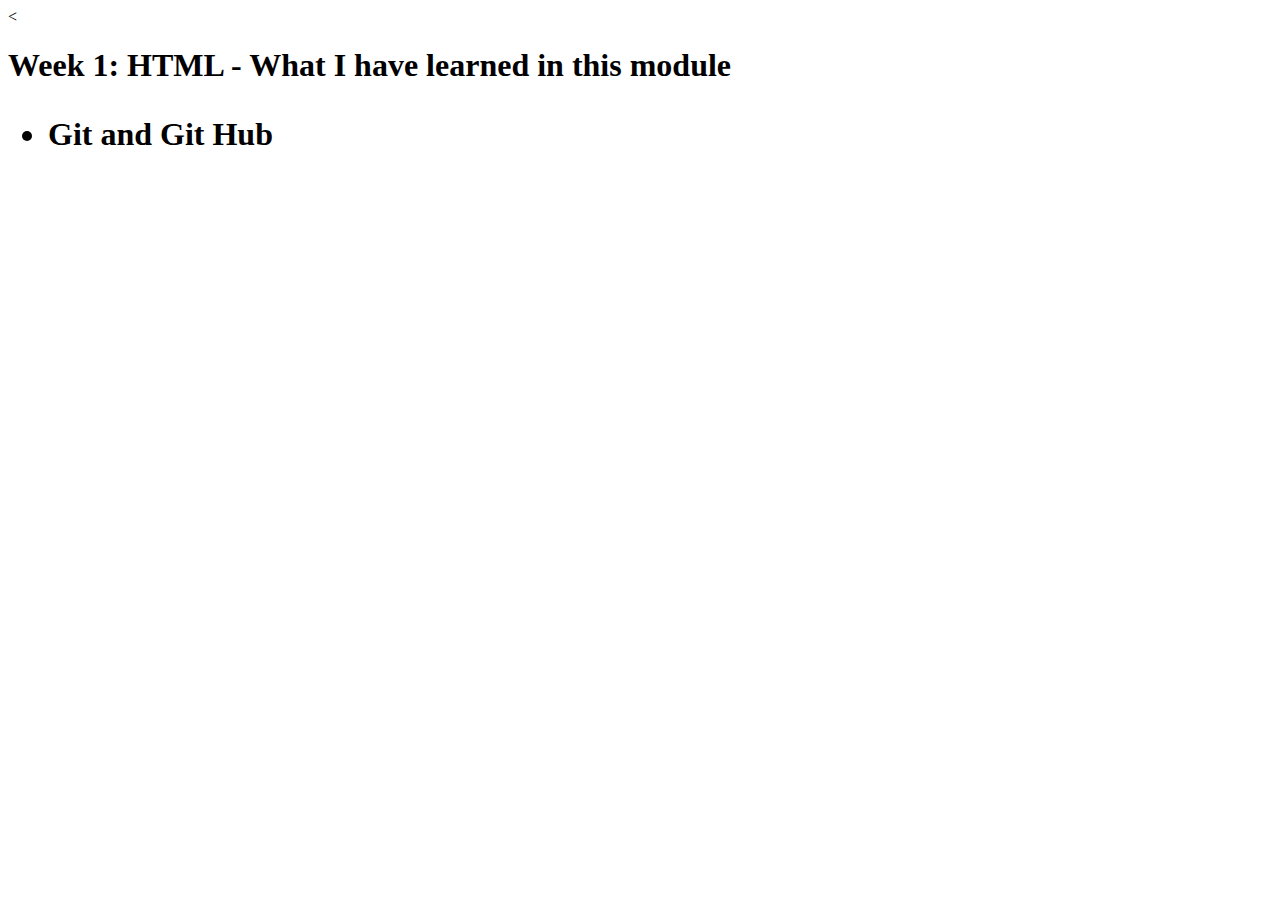
==== index.html @ 7ed9c43a "added index file" ====
<<!DOCTYPE html>
<html lang="en" dir="ltr">
  <head>
    <meta charset="utf-8">
    <title>HTML, CSS and Javascript for Web Developers</title>
  </head>
  <body>
    <h1> Week 1: HTML - What I have learned in this module <h1>
      <ul>
        <li> Git and Git Hub </li>
      </ul>
  </body>
</html>
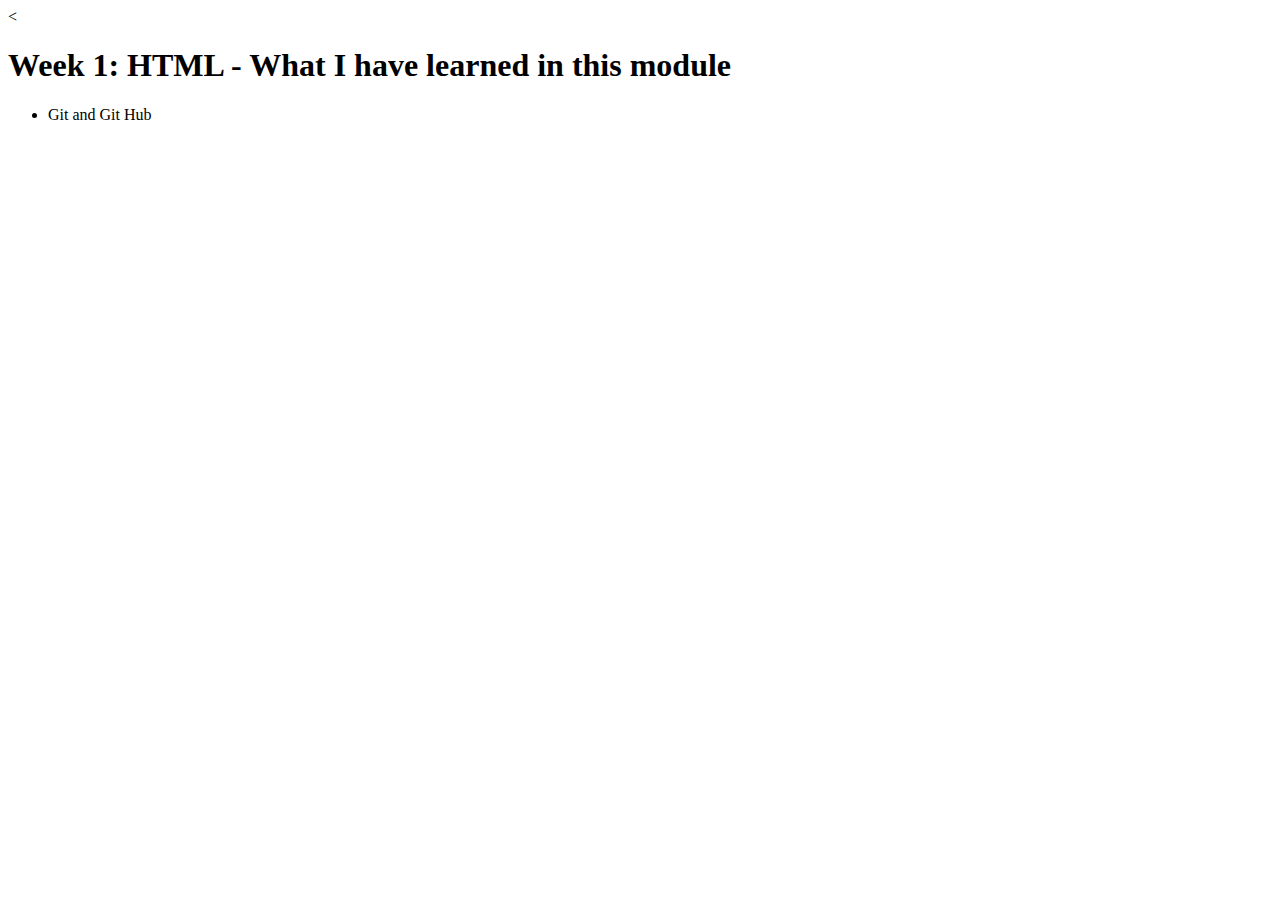
==== commit 274e8e60: "fixed an error" ====
--- a/index.html
+++ b/index.html
@@ -5,7 +5,7 @@
     <title>HTML, CSS and Javascript for Web Developers</title>
   </head>
   <body>
-    <h1> Week 1: HTML - What I have learned in this module <h1>
+    <h1> Week 1: HTML - What I have learned in this module </h1>
       <ul>
         <li> Git and Git Hub </li>
       </ul>
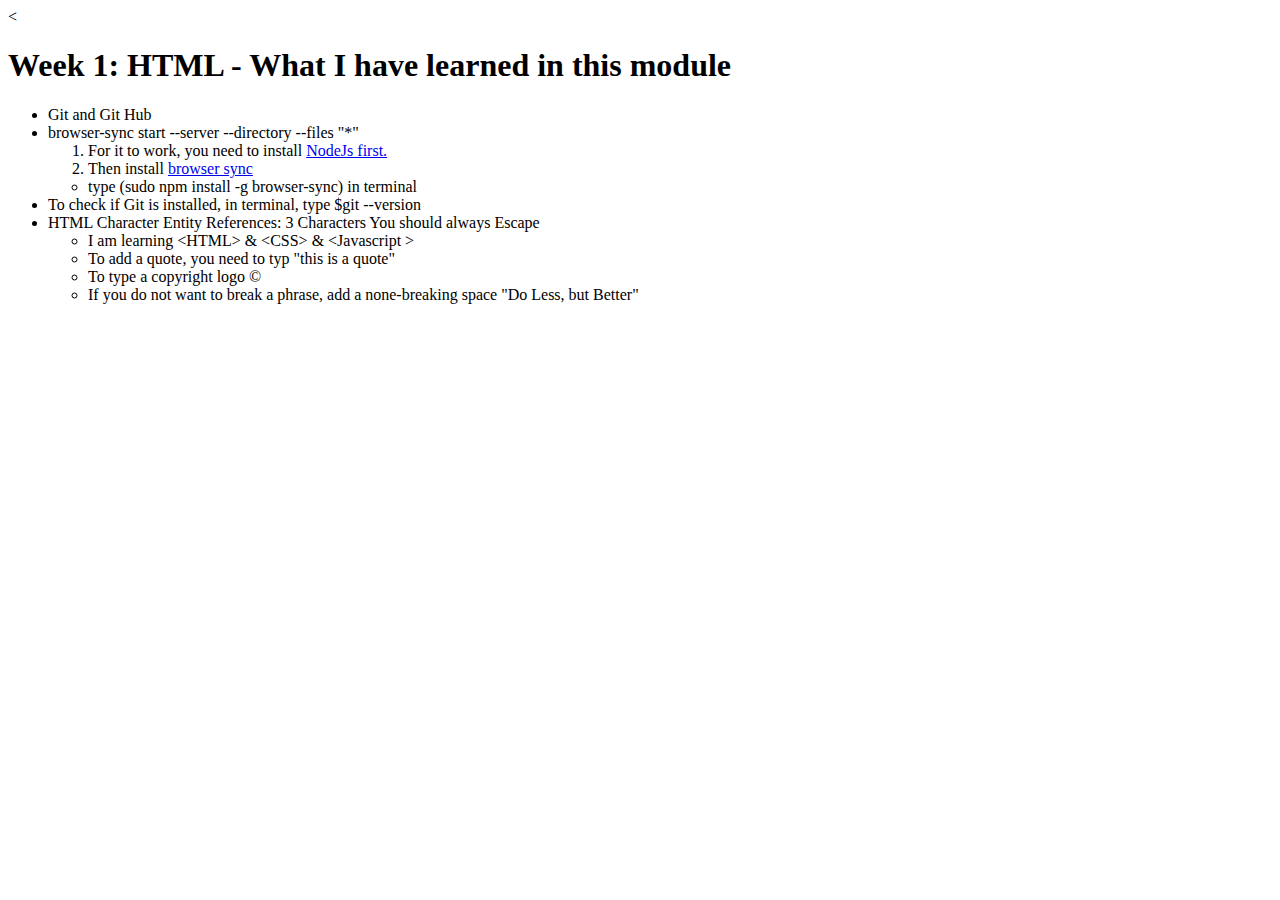
==== commit 8bf6562a: "added what I learnd in week1 HTML" ====
--- a/index.html
+++ b/index.html
@@ -5,9 +5,32 @@
     <title>HTML, CSS and Javascript for Web Developers</title>
   </head>
   <body>
+    <header>
     <h1> Week 1: HTML - What I have learned in this module </h1>
+  </header>
+  
+    <p>
       <ul>
         <li> Git and Git Hub </li>
+        <li> browser-sync start --server --directory --files "*" </li>
+            <ol>
+              <li>For it to work, you need to install <a href="https://nodejs.org/en/download/" title="Node JS" target=_blank> NodeJs first.</a></li>
+              <li> Then install <a href="https://browsersync.io/#install" title="browser sync intall" target=_blank> browser sync </a> </li>
+            </ol>
+            <ul>
+              <li> type (sudo npm install -g browser-sync) in terminal </li>
+            </ul>
+        <li> To check if Git is installed, in terminal, type $git --version </li>
+        <li> HTML Character Entity References: 3 Characters You should always Escape </li>
+        <ul>
+          <li>I am learning &lt;HTML&gt; &amp; &lt;CSS&gt; &amp; &lt;Javascript &gt; </li>
+          <li> To add a quote, you need to typ &quot;this is a quote&quot;</li>
+          <li> To type a copyright logo &copy; </li>
+          <li> If you do not want to break a phrase, add a none-breaking space &quot;Do&nbsp;Less,&nbsp;but&nbsp;Better&quot; </li>
+        </ul>
+
+
       </ul>
+    </p>
   </body>
 </html>
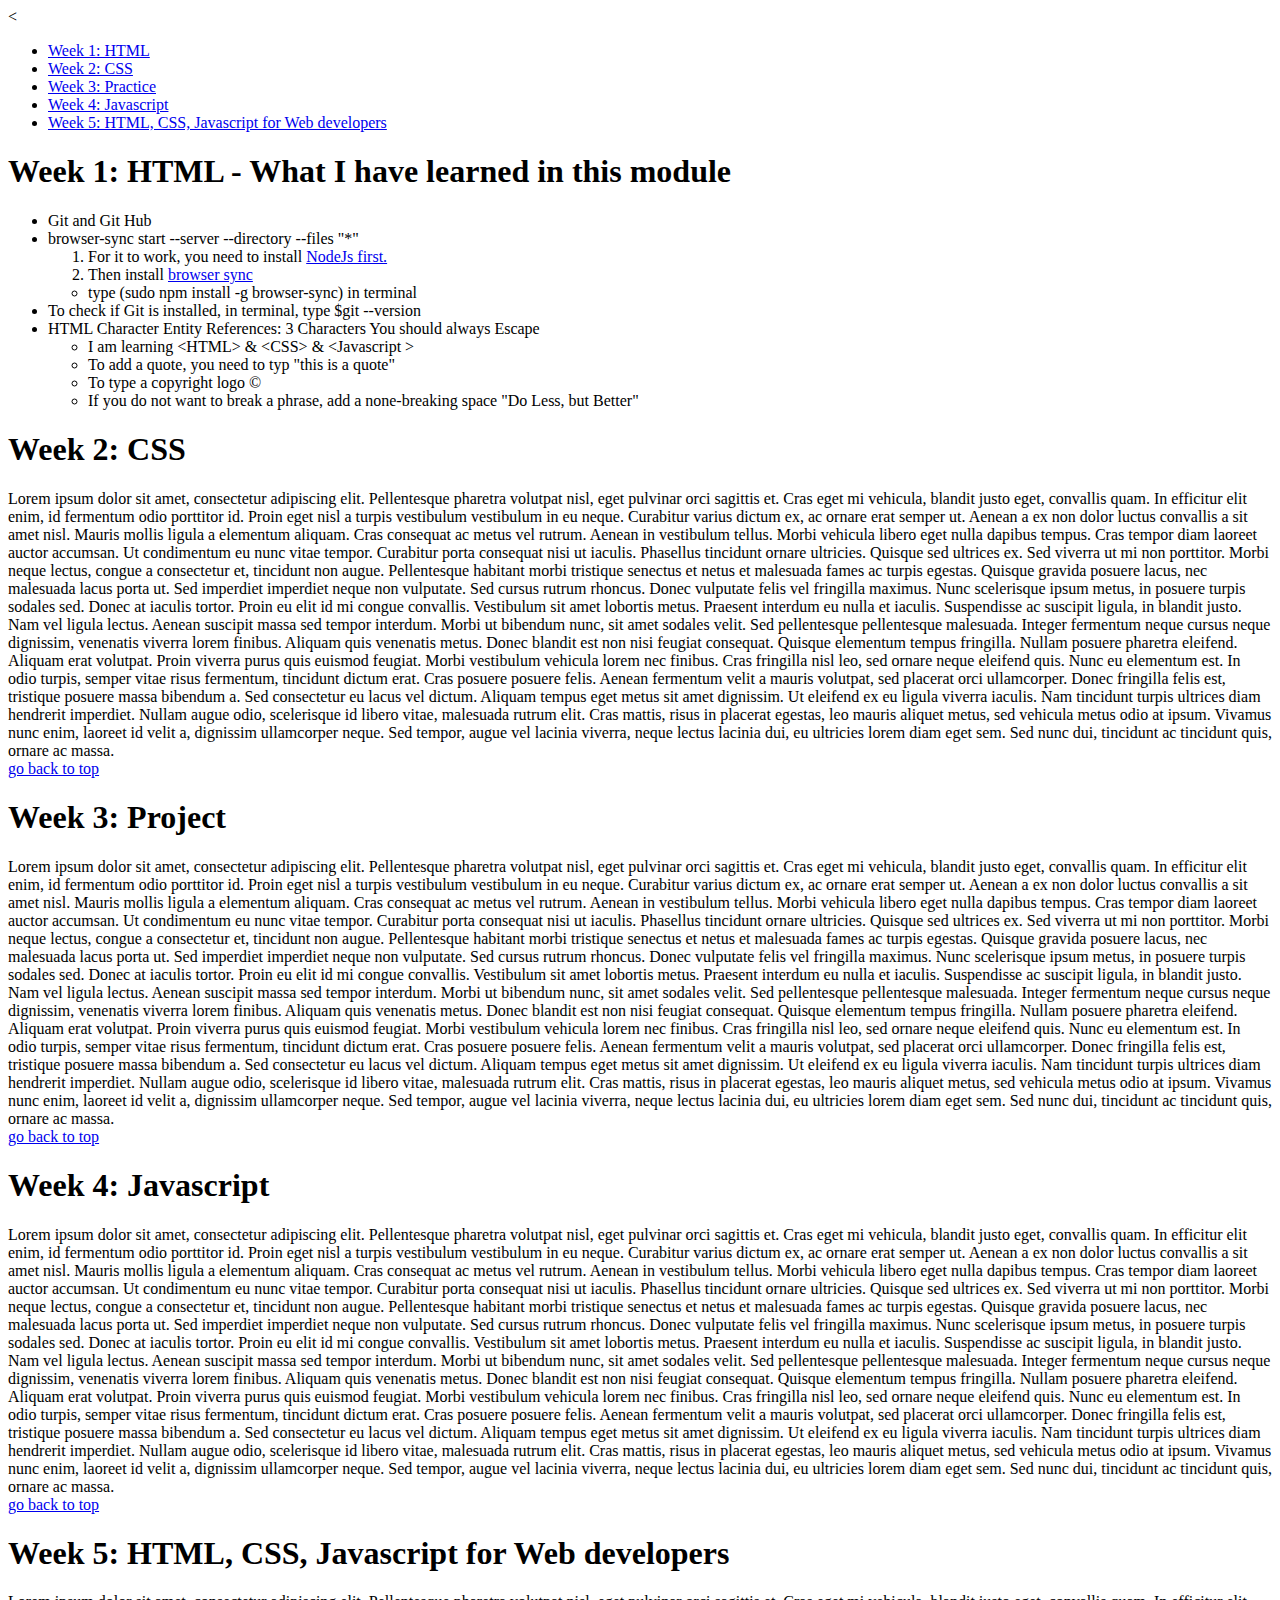
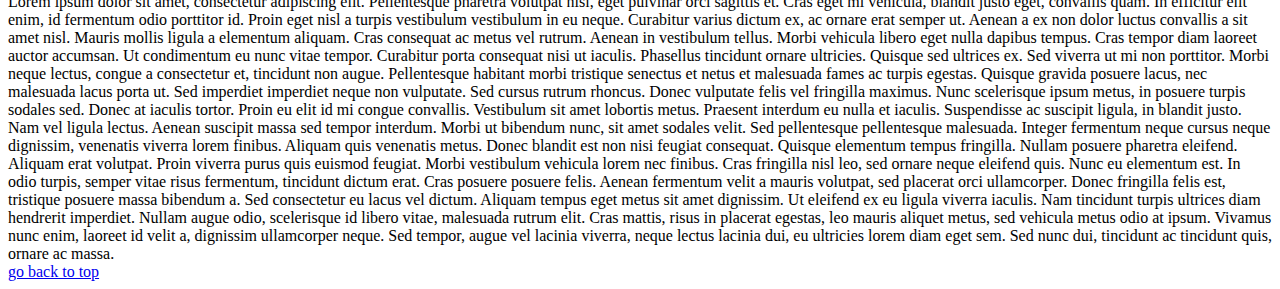
==== commit 1f8b7c53: "added a section for each week" ====
--- a/index.html
+++ b/index.html
@@ -6,9 +6,18 @@
   </head>
   <body>
     <header>
-    <h1> Week 1: HTML - What I have learned in this module </h1>
+    <nav id="top">
+      <ul>
+        <li><a href="#week1"> Week 1: HTML </a></li>
+        <li><a href="#week2"> Week 2: CSS </a></li>
+        <li><a href="#week3"> Week 3: Practice </a></li>
+        <li><a href="#week4"> Week 4: Javascript </a></li>
+        <li><a href="#week5"> Week 5: HTML, CSS, Javascript for Web developers </a></li>
+      </ul>
+    </nav>
   </header>
-  
+
+  <section id="week1">  <h1> Week 1: HTML - What I have learned in this module </h1>
     <p>
       <ul>
         <li> Git and Git Hub </li>
@@ -28,9 +37,54 @@
           <li> To type a copyright logo &copy; </li>
           <li> If you do not want to break a phrase, add a none-breaking space &quot;Do&nbsp;Less,&nbsp;but&nbsp;Better&quot; </li>
         </ul>
-
-
       </ul>
     </p>
-  </body>
+  </section>
+  <section id="week2"> <h1> Week 2: CSS </h1>
+    Lorem ipsum dolor sit amet, consectetur adipiscing elit. Pellentesque pharetra volutpat nisl, eget pulvinar orci sagittis et. Cras eget mi vehicula, blandit justo eget, convallis quam. In efficitur elit enim, id fermentum odio porttitor id. Proin eget nisl a turpis vestibulum vestibulum in eu neque. Curabitur varius dictum ex, ac ornare erat semper ut. Aenean a ex non dolor luctus convallis a sit amet nisl. Mauris mollis ligula a elementum aliquam. Cras consequat ac metus vel rutrum. Aenean in vestibulum tellus. Morbi vehicula libero eget nulla dapibus tempus. Cras tempor diam laoreet auctor accumsan. Ut condimentum eu nunc vitae tempor.
+
+Curabitur porta consequat nisi ut iaculis. Phasellus tincidunt ornare ultricies. Quisque sed ultrices ex. Sed viverra ut mi non porttitor. Morbi neque lectus, congue a consectetur et, tincidunt non augue. Pellentesque habitant morbi tristique senectus et netus et malesuada fames ac turpis egestas. Quisque gravida posuere lacus, nec malesuada lacus porta ut.
+
+Sed imperdiet imperdiet neque non vulputate. Sed cursus rutrum rhoncus. Donec vulputate felis vel fringilla maximus. Nunc scelerisque ipsum metus, in posuere turpis sodales sed. Donec at iaculis tortor. Proin eu elit id mi congue convallis. Vestibulum sit amet lobortis metus. Praesent interdum eu nulla et iaculis. Suspendisse ac suscipit ligula, in blandit justo. Nam vel ligula lectus.
+
+Aenean suscipit massa sed tempor interdum. Morbi ut bibendum nunc, sit amet sodales velit. Sed pellentesque pellentesque malesuada. Integer fermentum neque cursus neque dignissim, venenatis viverra lorem finibus. Aliquam quis venenatis metus. Donec blandit est non nisi feugiat consequat. Quisque elementum tempus fringilla. Nullam posuere pharetra eleifend. Aliquam erat volutpat. Proin viverra purus quis euismod feugiat. Morbi vestibulum vehicula lorem nec finibus. Cras fringilla nisl leo, sed ornare neque eleifend quis. Nunc eu elementum est. In odio turpis, semper vitae risus fermentum, tincidunt dictum erat. Cras posuere posuere felis.
+
+Aenean fermentum velit a mauris volutpat, sed placerat orci ullamcorper. Donec fringilla felis est, tristique posuere massa bibendum a. Sed consectetur eu lacus vel dictum. Aliquam tempus eget metus sit amet dignissim. Ut eleifend ex eu ligula viverra iaculis. Nam tincidunt turpis ultrices diam hendrerit imperdiet. Nullam augue odio, scelerisque id libero vitae, malesuada rutrum elit. Cras mattis, risus in placerat egestas, leo mauris aliquet metus, sed vehicula metus odio at ipsum. Vivamus nunc enim, laoreet id velit a, dignissim ullamcorper neque. Sed tempor, augue vel lacinia viverra, neque lectus lacinia dui, eu ultricies lorem diam eget sem. Sed nunc dui, tincidunt ac tincidunt quis, ornare ac massa.
+  </section>
+  <a href=#top> go back to top </a>
+  <section id="week3"><h1> Week 3: Project </h1>Lorem ipsum dolor sit amet, consectetur adipiscing elit. Pellentesque pharetra volutpat nisl, eget pulvinar orci sagittis et. Cras eget mi vehicula, blandit justo eget, convallis quam. In efficitur elit enim, id fermentum odio porttitor id. Proin eget nisl a turpis vestibulum vestibulum in eu neque. Curabitur varius dictum ex, ac ornare erat semper ut. Aenean a ex non dolor luctus convallis a sit amet nisl. Mauris mollis ligula a elementum aliquam. Cras consequat ac metus vel rutrum. Aenean in vestibulum tellus. Morbi vehicula libero eget nulla dapibus tempus. Cras tempor diam laoreet auctor accumsan. Ut condimentum eu nunc vitae tempor.
+
+Curabitur porta consequat nisi ut iaculis. Phasellus tincidunt ornare ultricies. Quisque sed ultrices ex. Sed viverra ut mi non porttitor. Morbi neque lectus, congue a consectetur et, tincidunt non augue. Pellentesque habitant morbi tristique senectus et netus et malesuada fames ac turpis egestas. Quisque gravida posuere lacus, nec malesuada lacus porta ut.
+
+Sed imperdiet imperdiet neque non vulputate. Sed cursus rutrum rhoncus. Donec vulputate felis vel fringilla maximus. Nunc scelerisque ipsum metus, in posuere turpis sodales sed. Donec at iaculis tortor. Proin eu elit id mi congue convallis. Vestibulum sit amet lobortis metus. Praesent interdum eu nulla et iaculis. Suspendisse ac suscipit ligula, in blandit justo. Nam vel ligula lectus.
+
+Aenean suscipit massa sed tempor interdum. Morbi ut bibendum nunc, sit amet sodales velit. Sed pellentesque pellentesque malesuada. Integer fermentum neque cursus neque dignissim, venenatis viverra lorem finibus. Aliquam quis venenatis metus. Donec blandit est non nisi feugiat consequat. Quisque elementum tempus fringilla. Nullam posuere pharetra eleifend. Aliquam erat volutpat. Proin viverra purus quis euismod feugiat. Morbi vestibulum vehicula lorem nec finibus. Cras fringilla nisl leo, sed ornare neque eleifend quis. Nunc eu elementum est. In odio turpis, semper vitae risus fermentum, tincidunt dictum erat. Cras posuere posuere felis.
+
+Aenean fermentum velit a mauris volutpat, sed placerat orci ullamcorper. Donec fringilla felis est, tristique posuere massa bibendum a. Sed consectetur eu lacus vel dictum. Aliquam tempus eget metus sit amet dignissim. Ut eleifend ex eu ligula viverra iaculis. Nam tincidunt turpis ultrices diam hendrerit imperdiet. Nullam augue odio, scelerisque id libero vitae, malesuada rutrum elit. Cras mattis, risus in placerat egestas, leo mauris aliquet metus, sed vehicula metus odio at ipsum. Vivamus nunc enim, laoreet id velit a, dignissim ullamcorper neque. Sed tempor, augue vel lacinia viverra, neque lectus lacinia dui, eu ultricies lorem diam eget sem. Sed nunc dui, tincidunt ac tincidunt quis, ornare ac massa.
+  </section>
+  <a href=#top> go back to top </a>
+  <section id="week4"><h1> Week 4: Javascript </h1>Lorem ipsum dolor sit amet, consectetur adipiscing elit. Pellentesque pharetra volutpat nisl, eget pulvinar orci sagittis et. Cras eget mi vehicula, blandit justo eget, convallis quam. In efficitur elit enim, id fermentum odio porttitor id. Proin eget nisl a turpis vestibulum vestibulum in eu neque. Curabitur varius dictum ex, ac ornare erat semper ut. Aenean a ex non dolor luctus convallis a sit amet nisl. Mauris mollis ligula a elementum aliquam. Cras consequat ac metus vel rutrum. Aenean in vestibulum tellus. Morbi vehicula libero eget nulla dapibus tempus. Cras tempor diam laoreet auctor accumsan. Ut condimentum eu nunc vitae tempor.
+
+Curabitur porta consequat nisi ut iaculis. Phasellus tincidunt ornare ultricies. Quisque sed ultrices ex. Sed viverra ut mi non porttitor. Morbi neque lectus, congue a consectetur et, tincidunt non augue. Pellentesque habitant morbi tristique senectus et netus et malesuada fames ac turpis egestas. Quisque gravida posuere lacus, nec malesuada lacus porta ut.
+
+Sed imperdiet imperdiet neque non vulputate. Sed cursus rutrum rhoncus. Donec vulputate felis vel fringilla maximus. Nunc scelerisque ipsum metus, in posuere turpis sodales sed. Donec at iaculis tortor. Proin eu elit id mi congue convallis. Vestibulum sit amet lobortis metus. Praesent interdum eu nulla et iaculis. Suspendisse ac suscipit ligula, in blandit justo. Nam vel ligula lectus.
+
+Aenean suscipit massa sed tempor interdum. Morbi ut bibendum nunc, sit amet sodales velit. Sed pellentesque pellentesque malesuada. Integer fermentum neque cursus neque dignissim, venenatis viverra lorem finibus. Aliquam quis venenatis metus. Donec blandit est non nisi feugiat consequat. Quisque elementum tempus fringilla. Nullam posuere pharetra eleifend. Aliquam erat volutpat. Proin viverra purus quis euismod feugiat. Morbi vestibulum vehicula lorem nec finibus. Cras fringilla nisl leo, sed ornare neque eleifend quis. Nunc eu elementum est. In odio turpis, semper vitae risus fermentum, tincidunt dictum erat. Cras posuere posuere felis.
+
+Aenean fermentum velit a mauris volutpat, sed placerat orci ullamcorper. Donec fringilla felis est, tristique posuere massa bibendum a. Sed consectetur eu lacus vel dictum. Aliquam tempus eget metus sit amet dignissim. Ut eleifend ex eu ligula viverra iaculis. Nam tincidunt turpis ultrices diam hendrerit imperdiet. Nullam augue odio, scelerisque id libero vitae, malesuada rutrum elit. Cras mattis, risus in placerat egestas, leo mauris aliquet metus, sed vehicula metus odio at ipsum. Vivamus nunc enim, laoreet id velit a, dignissim ullamcorper neque. Sed tempor, augue vel lacinia viverra, neque lectus lacinia dui, eu ultricies lorem diam eget sem. Sed nunc dui, tincidunt ac tincidunt quis, ornare ac massa.
+  </section>
+  <a href=#top> go back to top </a>
+  <section id="week5"> <h1> Week 5: HTML, CSS, Javascript for Web developers </h1>
+    Lorem ipsum dolor sit amet, consectetur adipiscing elit. Pellentesque pharetra volutpat nisl, eget pulvinar orci sagittis et. Cras eget mi vehicula, blandit justo eget, convallis quam. In efficitur elit enim, id fermentum odio porttitor id. Proin eget nisl a turpis vestibulum vestibulum in eu neque. Curabitur varius dictum ex, ac ornare erat semper ut. Aenean a ex non dolor luctus convallis a sit amet nisl. Mauris mollis ligula a elementum aliquam. Cras consequat ac metus vel rutrum. Aenean in vestibulum tellus. Morbi vehicula libero eget nulla dapibus tempus. Cras tempor diam laoreet auctor accumsan. Ut condimentum eu nunc vitae tempor.
+
+Curabitur porta consequat nisi ut iaculis. Phasellus tincidunt ornare ultricies. Quisque sed ultrices ex. Sed viverra ut mi non porttitor. Morbi neque lectus, congue a consectetur et, tincidunt non augue. Pellentesque habitant morbi tristique senectus et netus et malesuada fames ac turpis egestas. Quisque gravida posuere lacus, nec malesuada lacus porta ut.
+
+Sed imperdiet imperdiet neque non vulputate. Sed cursus rutrum rhoncus. Donec vulputate felis vel fringilla maximus. Nunc scelerisque ipsum metus, in posuere turpis sodales sed. Donec at iaculis tortor. Proin eu elit id mi congue convallis. Vestibulum sit amet lobortis metus. Praesent interdum eu nulla et iaculis. Suspendisse ac suscipit ligula, in blandit justo. Nam vel ligula lectus.
+
+Aenean suscipit massa sed tempor interdum. Morbi ut bibendum nunc, sit amet sodales velit. Sed pellentesque pellentesque malesuada. Integer fermentum neque cursus neque dignissim, venenatis viverra lorem finibus. Aliquam quis venenatis metus. Donec blandit est non nisi feugiat consequat. Quisque elementum tempus fringilla. Nullam posuere pharetra eleifend. Aliquam erat volutpat. Proin viverra purus quis euismod feugiat. Morbi vestibulum vehicula lorem nec finibus. Cras fringilla nisl leo, sed ornare neque eleifend quis. Nunc eu elementum est. In odio turpis, semper vitae risus fermentum, tincidunt dictum erat. Cras posuere posuere felis.
+
+Aenean fermentum velit a mauris volutpat, sed placerat orci ullamcorper. Donec fringilla felis est, tristique posuere massa bibendum a. Sed consectetur eu lacus vel dictum. Aliquam tempus eget metus sit amet dignissim. Ut eleifend ex eu ligula viverra iaculis. Nam tincidunt turpis ultrices diam hendrerit imperdiet. Nullam augue odio, scelerisque id libero vitae, malesuada rutrum elit. Cras mattis, risus in placerat egestas, leo mauris aliquet metus, sed vehicula metus odio at ipsum. Vivamus nunc enim, laoreet id velit a, dignissim ullamcorper neque. Sed tempor, augue vel lacinia viverra, neque lectus lacinia dui, eu ultricies lorem diam eget sem. Sed nunc dui, tincidunt ac tincidunt quis, ornare ac massa.
+  </section>
+  <a href=#top> go back to top </a>
+    </body>
 </html>
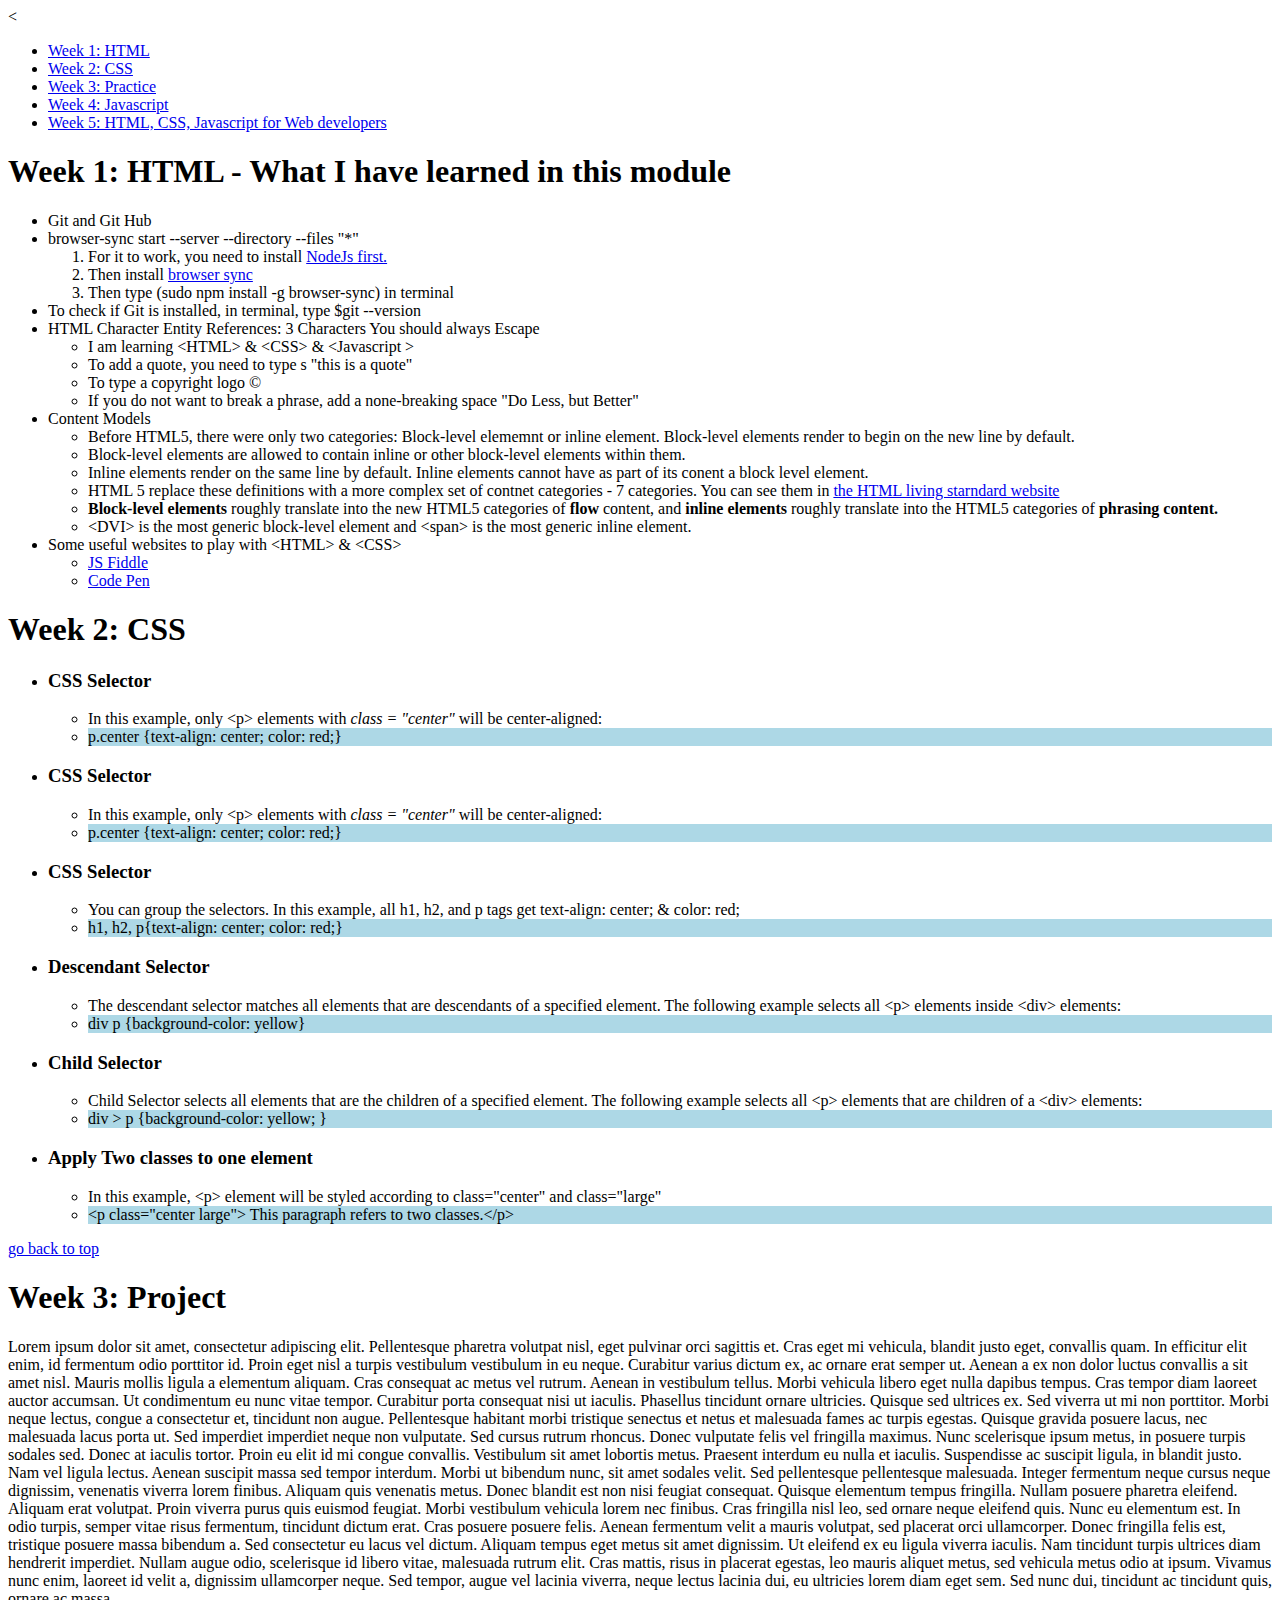
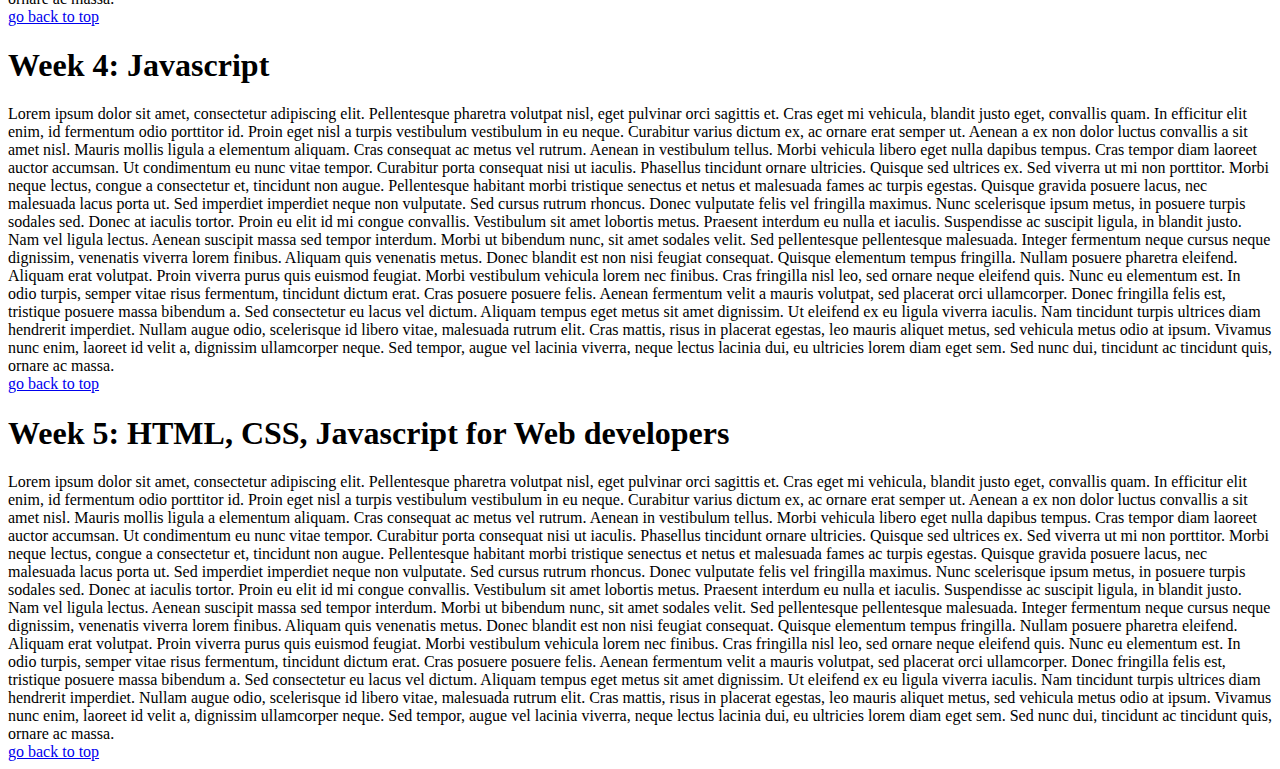
==== commit 63477d41: "added week2 css" ====
--- a/index.html
+++ b/index.html
@@ -3,6 +3,9 @@
   <head>
     <meta charset="utf-8">
     <title>HTML, CSS and Javascript for Web Developers</title>
+    <style>
+    .example{background-color: lightblue;}
+    </style>
   </head>
   <body>
     <header>
@@ -25,31 +28,72 @@
             <ol>
               <li>For it to work, you need to install <a href="https://nodejs.org/en/download/" title="Node JS" target=_blank> NodeJs first.</a></li>
               <li> Then install <a href="https://browsersync.io/#install" title="browser sync intall" target=_blank> browser sync </a> </li>
+              <li> Then type (sudo npm install -g browser-sync) in terminal </li>
             </ol>
-            <ul>
-              <li> type (sudo npm install -g browser-sync) in terminal </li>
-            </ul>
         <li> To check if Git is installed, in terminal, type $git --version </li>
         <li> HTML Character Entity References: 3 Characters You should always Escape </li>
-        <ul>
-          <li>I am learning &lt;HTML&gt; &amp; &lt;CSS&gt; &amp; &lt;Javascript &gt; </li>
-          <li> To add a quote, you need to typ &quot;this is a quote&quot;</li>
-          <li> To type a copyright logo &copy; </li>
-          <li> If you do not want to break a phrase, add a none-breaking space &quot;Do&nbsp;Less,&nbsp;but&nbsp;Better&quot; </li>
-        </ul>
-      </ul>
+          <ul>
+            <li>I am learning &lt;HTML&gt; &amp; &lt;CSS&gt; &amp; &lt;Javascript &gt; </li>
+            <li> To add a quote, you need to type s &quot;this is a quote&quot;</li>
+            <li> To type a copyright logo &copy; </li>
+            <li> If you do not want to break a phrase, add a none-breaking space &quot;Do&nbsp;Less,&nbsp;but&nbsp;Better&quot; </li>
+          </ul>
+        <li> Content Models </li>
+          <ul>
+            <li> Before HTML5, there were only two categories: Block-level elememnt or inline element. Block-level elements render to begin on the new line by default. </li>
+            <li> Block-level elements are allowed to contain inline or other block-level elements within them. </li>
+            <li> Inline elements render on the same line by default. Inline elements cannot have as part of its conent a block level element.</li>
+            <li> HTML 5 replace these definitions with a more complex set of contnet categories - 7 categories. You can see them in <a href="https://html.spec.whatwg.org/multipage/dom.html#kinds-of-content" title="HTML Living Standard" target=_blank >the HTML living starndard website </a> </li>
+            <li> <strong> Block-level elements </strong> roughly translate into the new HTML5 categories of <strong> flow </strong> content, and <strong> inline elements </strong> roughly translate into the HTML5 categories of <strong>phrasing content. </strong> </li>
+            <li> &lt;DVI&gt; is the most generic block-level element and &lt;span&gt; is the most generic inline element. </li>
+          </ul>
+        <li> Some useful websites to play with &lt;HTML&gt; &amp; &lt;CSS&gt; </li>
+          <ul>
+          <li> <a href="https://jsfiddle.net/" title="JS Fiddle" target=_blank> JS Fiddle </a></li>
+            <li> <a href="https://codepen.io/" title="Code Pen" target=_blank> Code Pen </a></li>
+          </ul>
+        </li>
+      </uL>
     </p>
   </section>
   <section id="week2"> <h1> Week 2: CSS </h1>
-    Lorem ipsum dolor sit amet, consectetur adipiscing elit. Pellentesque pharetra volutpat nisl, eget pulvinar orci sagittis et. Cras eget mi vehicula, blandit justo eget, convallis quam. In efficitur elit enim, id fermentum odio porttitor id. Proin eget nisl a turpis vestibulum vestibulum in eu neque. Curabitur varius dictum ex, ac ornare erat semper ut. Aenean a ex non dolor luctus convallis a sit amet nisl. Mauris mollis ligula a elementum aliquam. Cras consequat ac metus vel rutrum. Aenean in vestibulum tellus. Morbi vehicula libero eget nulla dapibus tempus. Cras tempor diam laoreet auctor accumsan. Ut condimentum eu nunc vitae tempor.
+<ul>
+  <li> <h3> CSS Selector </h3>
+      <ul>
+        <li> In this example, only &lt;p&gt; elements with <em>class = "center" </em> will be center-aligned: </li>
+        <li class="example"> p.center {text-align: center; color: red;} </li>
+      </ul>
+  <li> <h3> CSS Selector </h3>
+      <ul>
+        <li> In this example, only &lt;p&gt; elements with <em>class = "center" </em> will be center-aligned: </li>
+        <li class="example"> p.center {text-align: center; color: red;} </li>
+      </ul>
+  <li> <h3> CSS Selector </h3>
+      <ul>
+        <li> You can group the selectors. In this example, all h1, h2, and p tags get text-align: center; &amp; color: red; </li>
+        <li class="example"> h1, h2, p{text-align: center; color: red;} </li>
+      </ul>
+  <li> <h3>Descendant Selector</h3>
+     <ul>
+       <li> The descendant selector matches all elements that are descendants of a specified element. The following example selects all &lt;p&gt; elements inside &lt;div&gt; elements: </li>
+       <li class="example"> div p {background-color: yellow} </li>
+     </ul>
+  <li> <h3> Child Selector </h3></li>
+      <ul>
+        <li> Child Selector selects all elements that are the children of a specified element. The following example selects all &lt;p&gt; elements that are children of a &lt;div&gt; elements: </li>
+        <li class="example"> div > p {background-color: yellow; } </li>
+      </ul>
+  <li><h3> Apply Two classes to one element </h3>
+     <ul>
+       <li> In this example, &lt;p&gt; element will be styled according to class="center" and class="large" </li>
+       <li class="example"> &lt;p class="center large"&gt; This paragraph refers to two classes.&lt;/p&gt; </li>
+    </ul>
 
-Curabitur porta consequat nisi ut iaculis. Phasellus tincidunt ornare ultricies. Quisque sed ultrices ex. Sed viverra ut mi non porttitor. Morbi neque lectus, congue a consectetur et, tincidunt non augue. Pellentesque habitant morbi tristique senectus et netus et malesuada fames ac turpis egestas. Quisque gravida posuere lacus, nec malesuada lacus porta ut.
+  </li>
+</ul>
 
-Sed imperdiet imperdiet neque non vulputate. Sed cursus rutrum rhoncus. Donec vulputate felis vel fringilla maximus. Nunc scelerisque ipsum metus, in posuere turpis sodales sed. Donec at iaculis tortor. Proin eu elit id mi congue convallis. Vestibulum sit amet lobortis metus. Praesent interdum eu nulla et iaculis. Suspendisse ac suscipit ligula, in blandit justo. Nam vel ligula lectus.
 
-Aenean suscipit massa sed tempor interdum. Morbi ut bibendum nunc, sit amet sodales velit. Sed pellentesque pellentesque malesuada. Integer fermentum neque cursus neque dignissim, venenatis viverra lorem finibus. Aliquam quis venenatis metus. Donec blandit est non nisi feugiat consequat. Quisque elementum tempus fringilla. Nullam posuere pharetra eleifend. Aliquam erat volutpat. Proin viverra purus quis euismod feugiat. Morbi vestibulum vehicula lorem nec finibus. Cras fringilla nisl leo, sed ornare neque eleifend quis. Nunc eu elementum est. In odio turpis, semper vitae risus fermentum, tincidunt dictum erat. Cras posuere posuere felis.
 
-Aenean fermentum velit a mauris volutpat, sed placerat orci ullamcorper. Donec fringilla felis est, tristique posuere massa bibendum a. Sed consectetur eu lacus vel dictum. Aliquam tempus eget metus sit amet dignissim. Ut eleifend ex eu ligula viverra iaculis. Nam tincidunt turpis ultrices diam hendrerit imperdiet. Nullam augue odio, scelerisque id libero vitae, malesuada rutrum elit. Cras mattis, risus in placerat egestas, leo mauris aliquet metus, sed vehicula metus odio at ipsum. Vivamus nunc enim, laoreet id velit a, dignissim ullamcorper neque. Sed tempor, augue vel lacinia viverra, neque lectus lacinia dui, eu ultricies lorem diam eget sem. Sed nunc dui, tincidunt ac tincidunt quis, ornare ac massa.
   </section>
   <a href=#top> go back to top </a>
   <section id="week3"><h1> Week 3: Project </h1>Lorem ipsum dolor sit amet, consectetur adipiscing elit. Pellentesque pharetra volutpat nisl, eget pulvinar orci sagittis et. Cras eget mi vehicula, blandit justo eget, convallis quam. In efficitur elit enim, id fermentum odio porttitor id. Proin eget nisl a turpis vestibulum vestibulum in eu neque. Curabitur varius dictum ex, ac ornare erat semper ut. Aenean a ex non dolor luctus convallis a sit amet nisl. Mauris mollis ligula a elementum aliquam. Cras consequat ac metus vel rutrum. Aenean in vestibulum tellus. Morbi vehicula libero eget nulla dapibus tempus. Cras tempor diam laoreet auctor accumsan. Ut condimentum eu nunc vitae tempor.
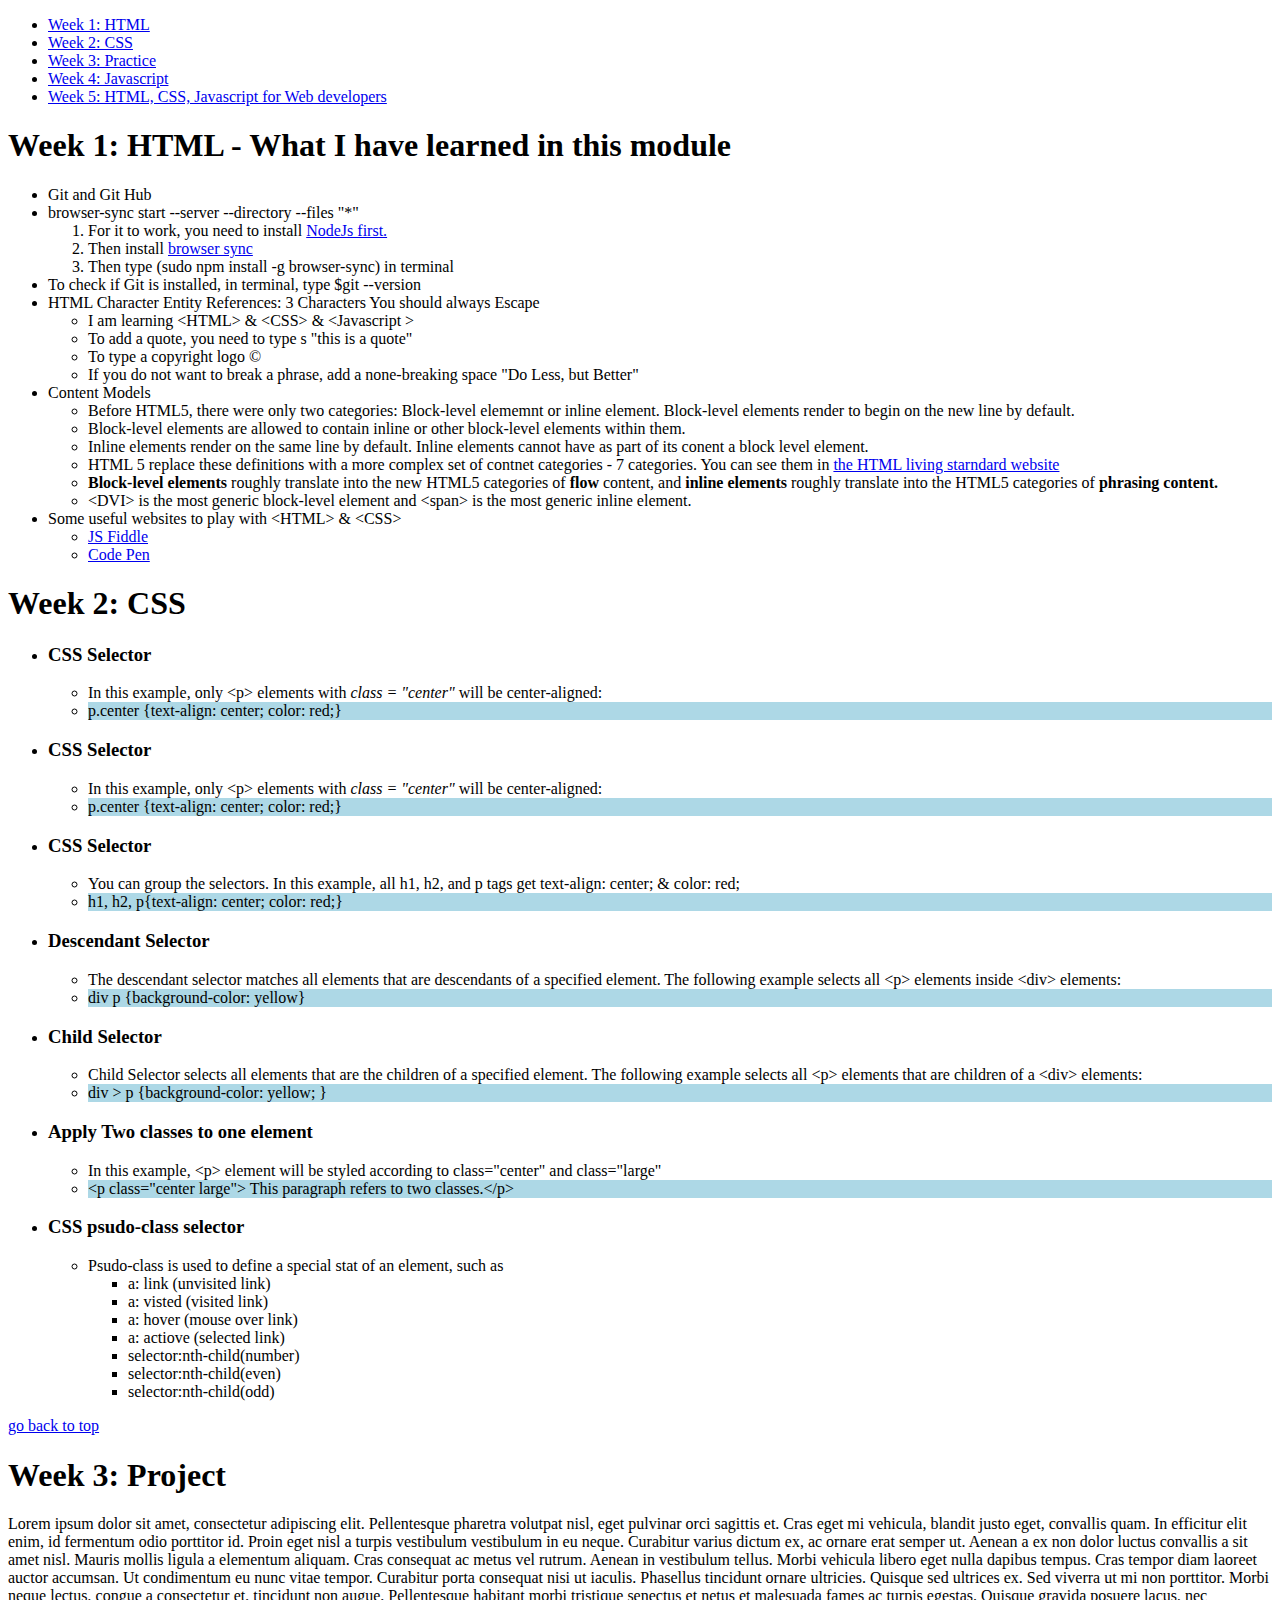
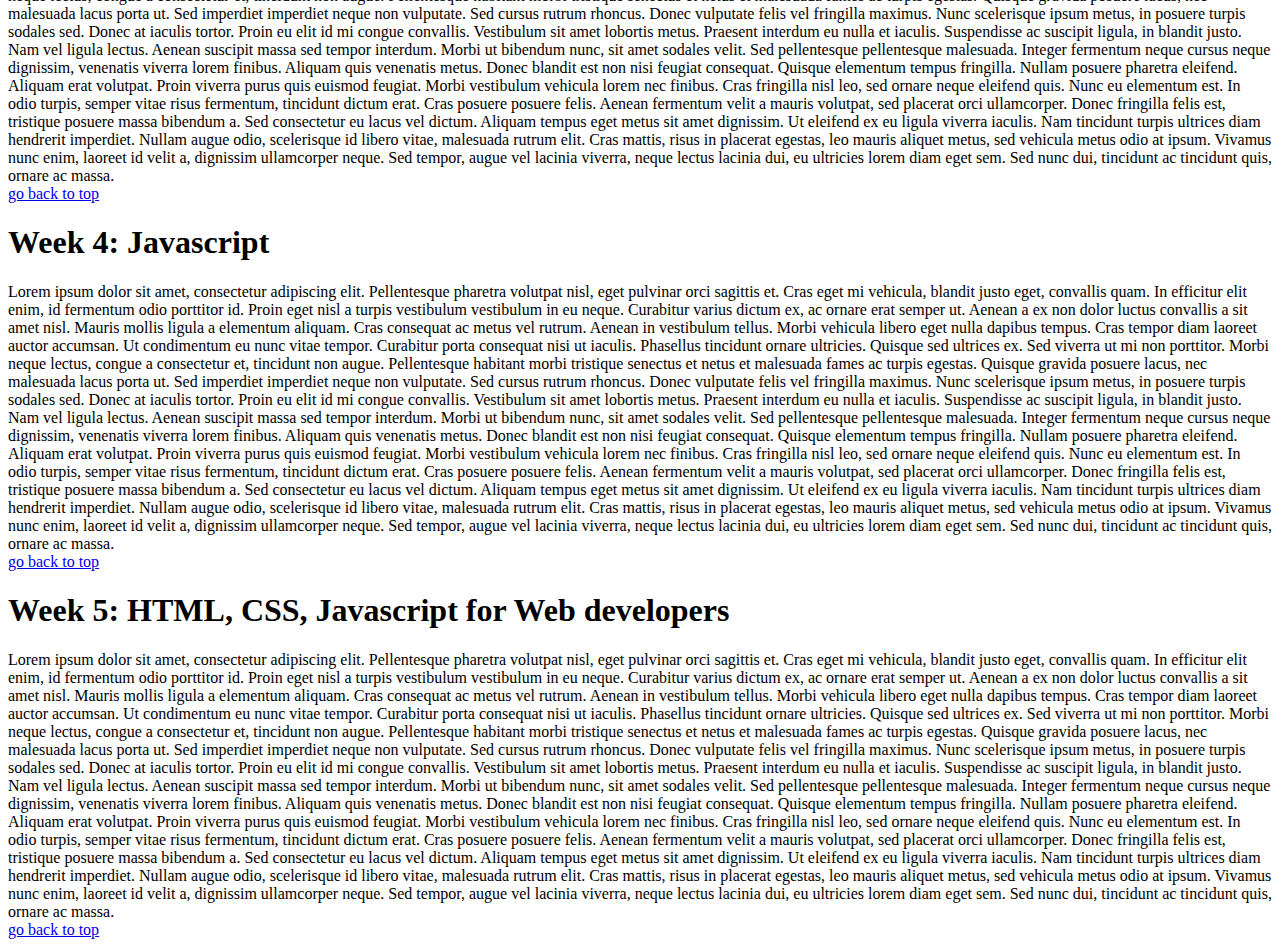
==== commit 0fd971ec: "added peudo-class files" ====
--- a/index.html
+++ b/index.html
@@ -1,4 +1,4 @@
-<<!DOCTYPE html>
+<!DOCTYPE html>
 <html lang="en" dir="ltr">
   <head>
     <meta charset="utf-8">
@@ -88,7 +88,22 @@
        <li> In this example, &lt;p&gt; element will be styled according to class="center" and class="large" </li>
        <li class="example"> &lt;p class="center large"&gt; This paragraph refers to two classes.&lt;/p&gt; </li>
     </ul>
+  </li>
+  <li><h3> CSS psudo-class selector </h3>
+     <ul>
+       <li> Psudo-class is used to define a special stat of an element, such as
+         <ul>
+           <li> a: link (unvisited link)</li>
+           <li> a: visted (visited link) </li>
+           <li> a: hover (mouse over link) </li>
+           <li> a: actiove (selected link) </li>
+           <li> selector:nth-child(number)</li>
+           <li> selector:nth-child(even)</li>
+           <li> selector:nth-child(odd)</li>
+        </ul>
+     </li>
 
+    </ul>
   </li>
 </ul>
 
